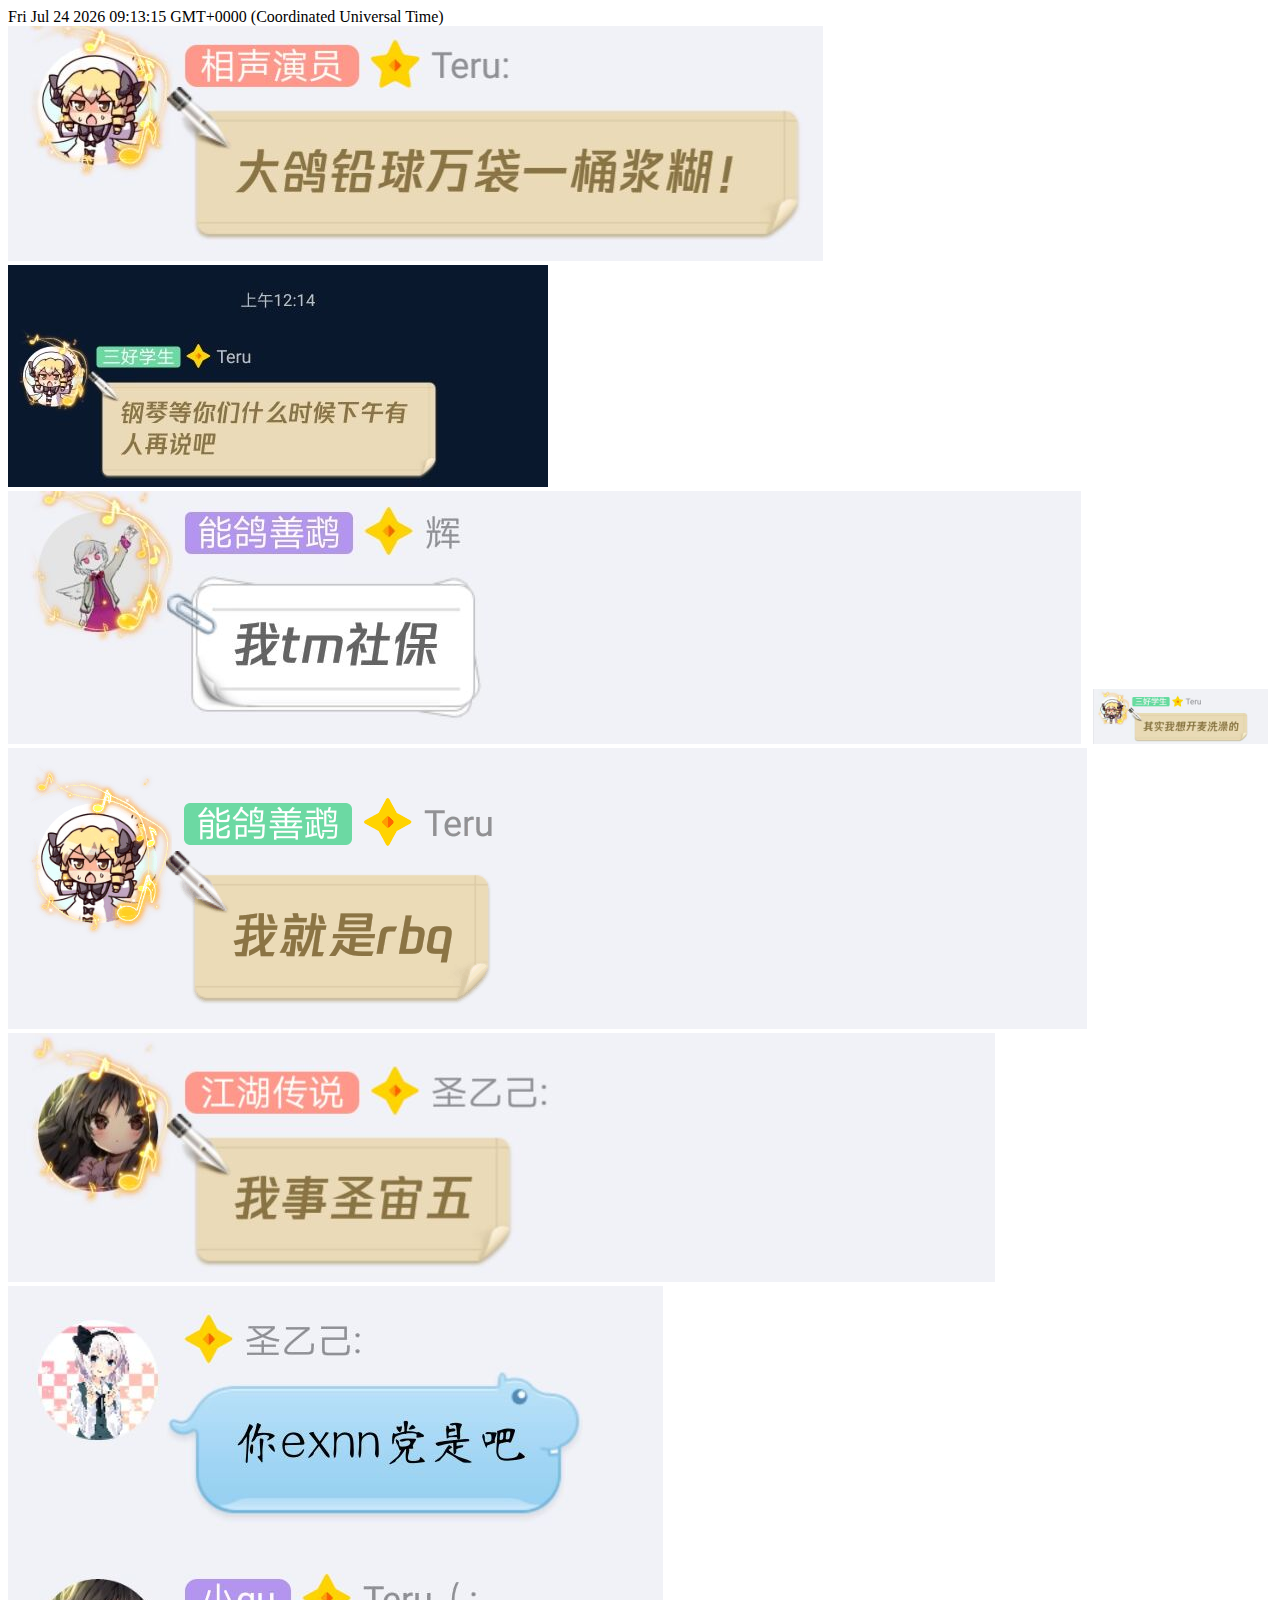
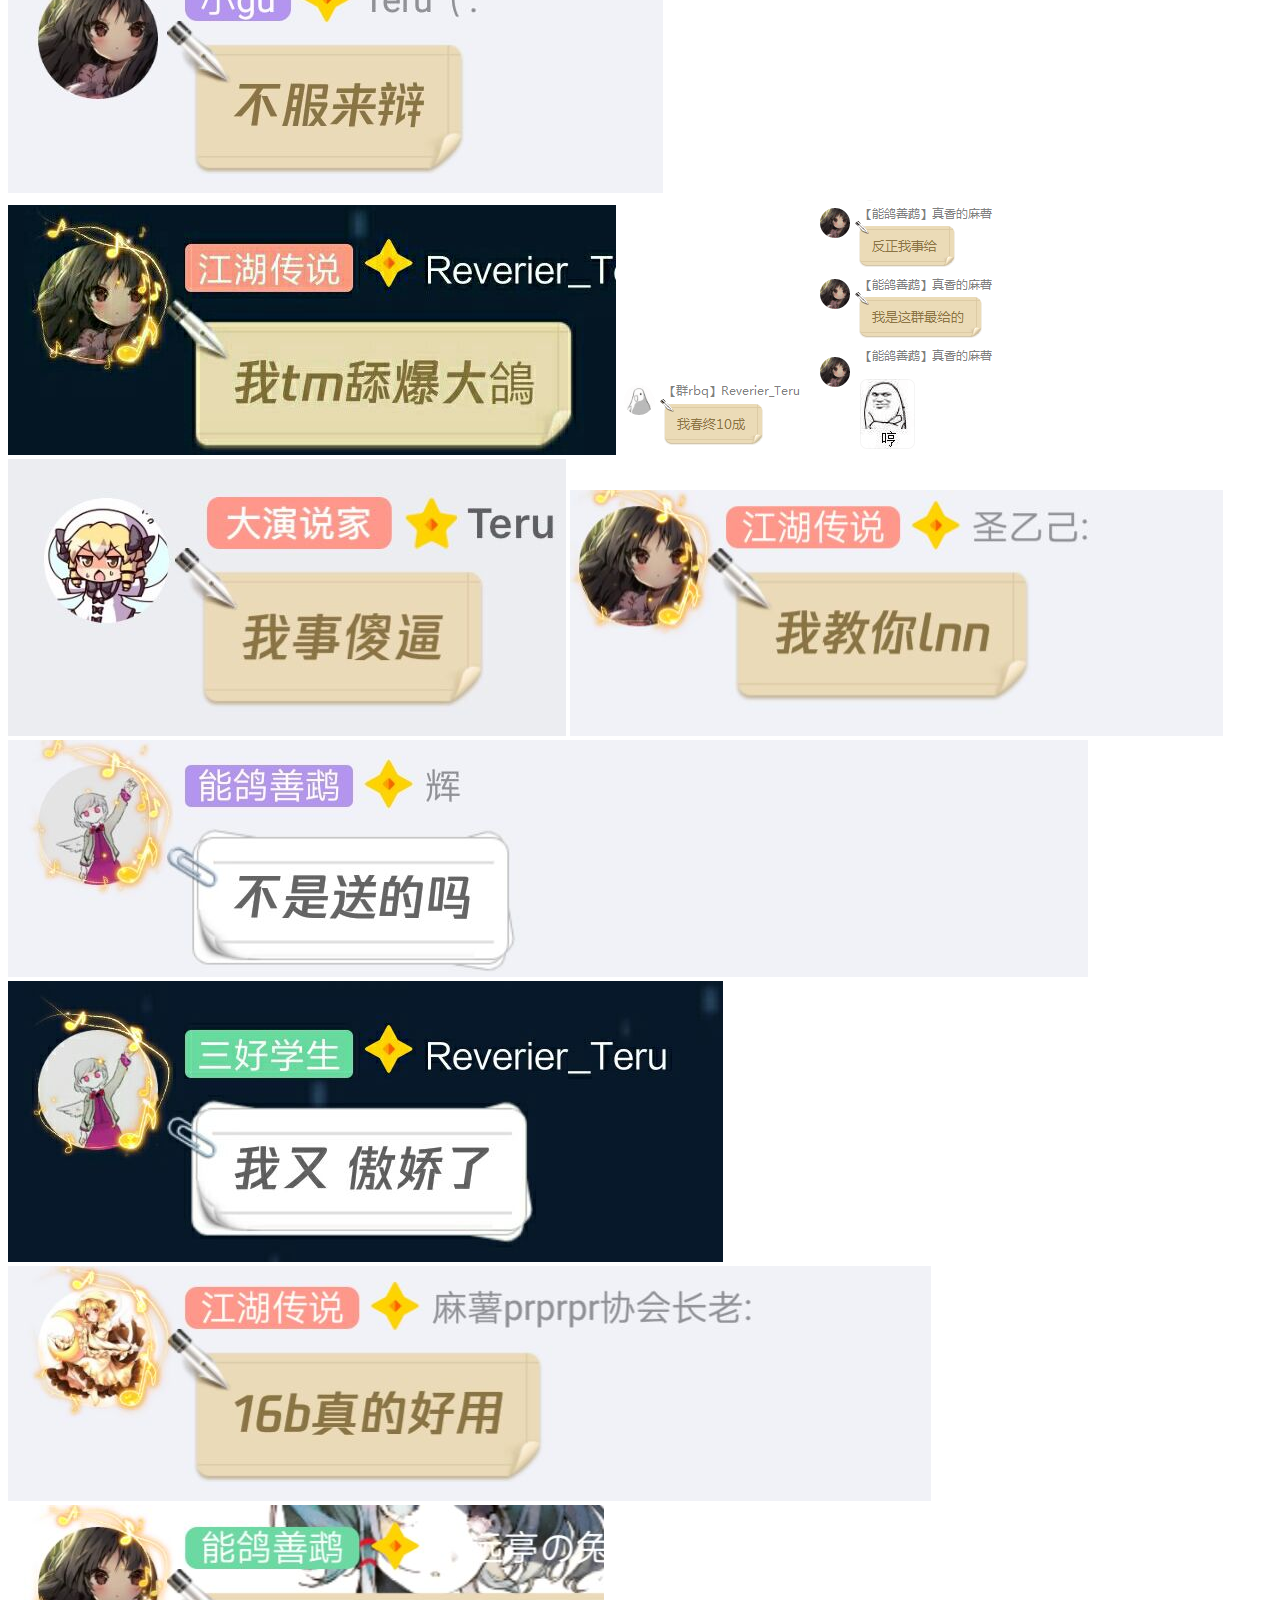
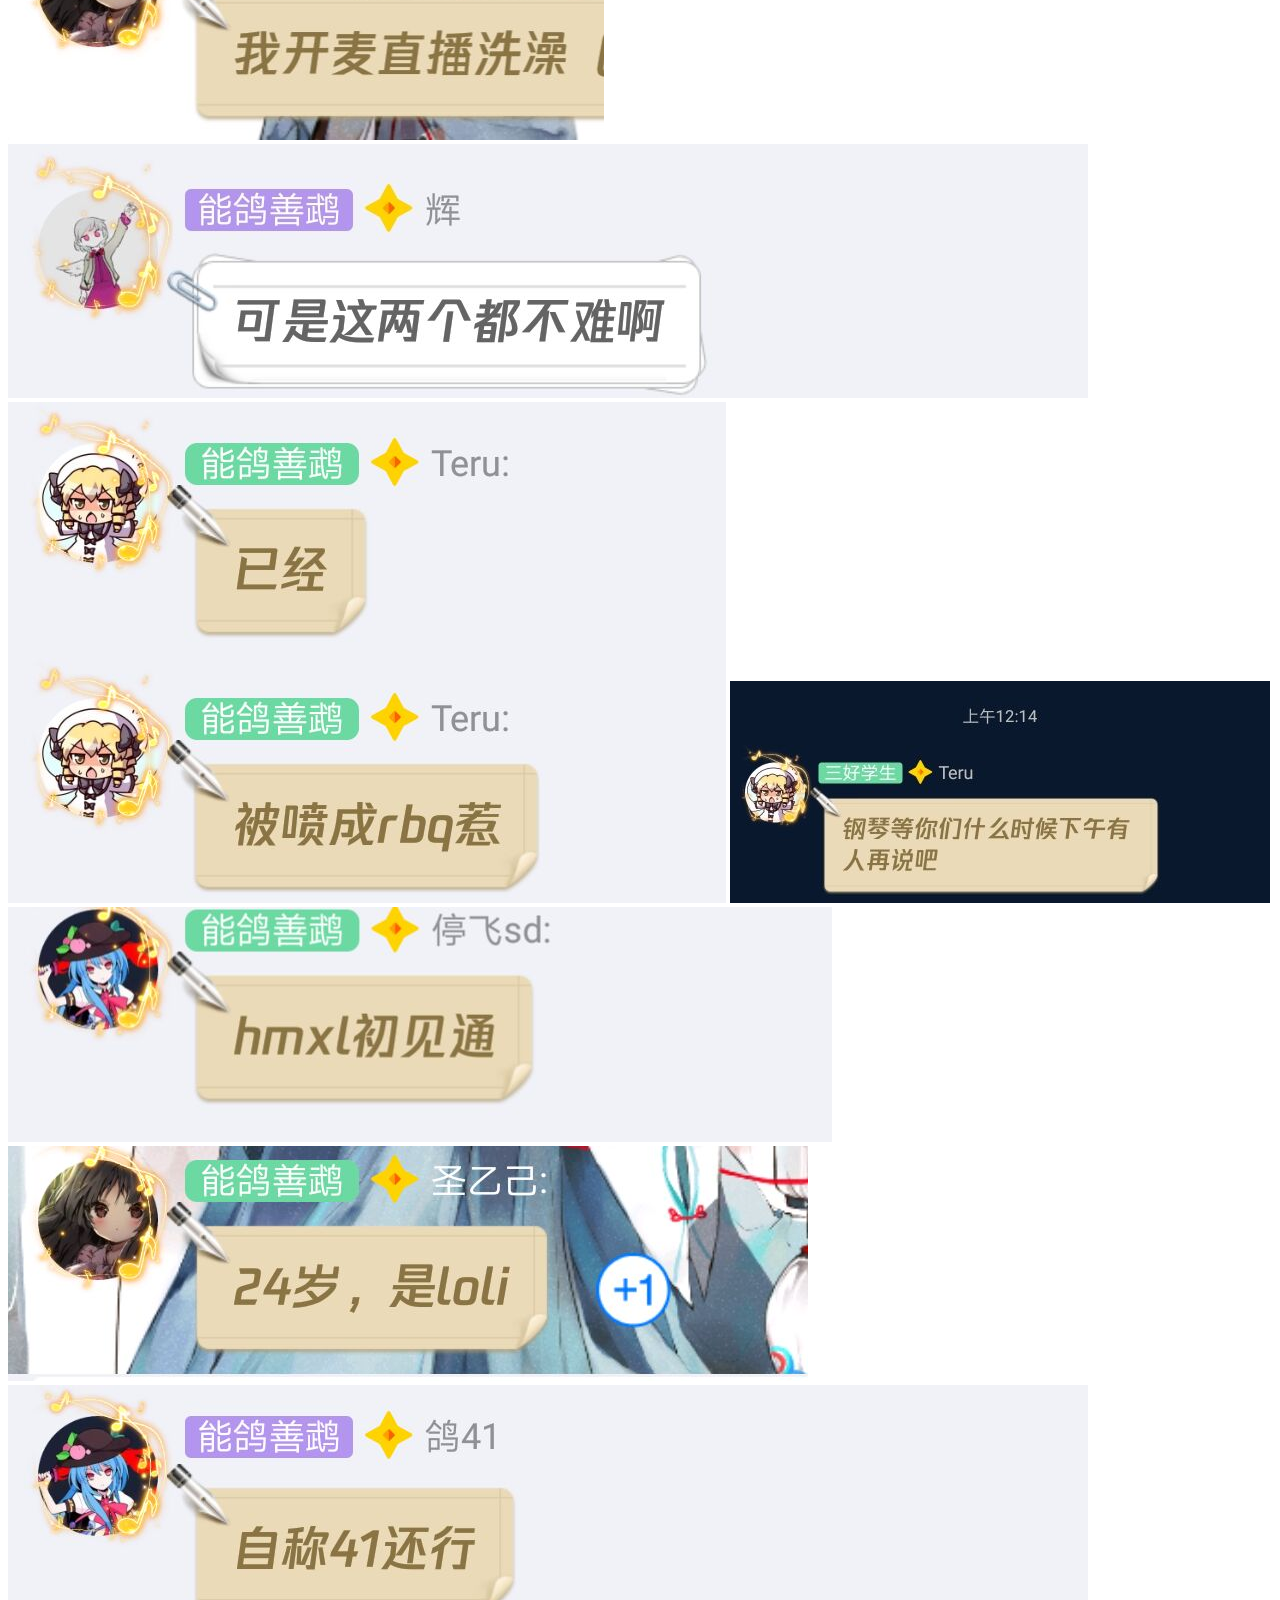
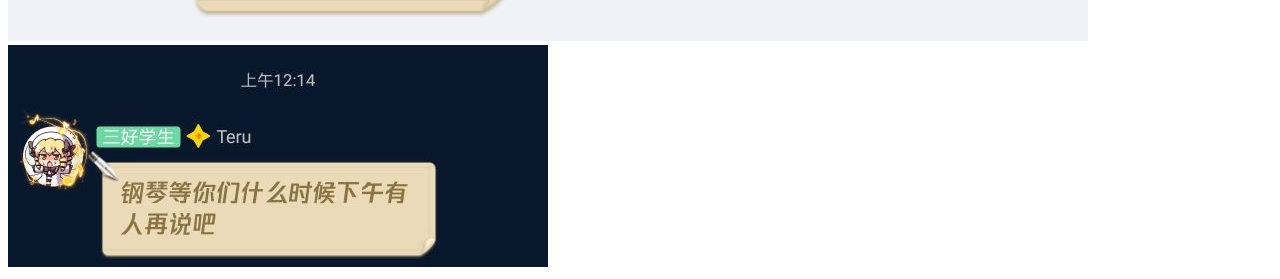
==== pohai/index.html @ 36b55573 "迫害更新" ====
<!DOCTYPE html>
<html>
    <head>
        <meta charset="utf-8"><meta HTTP-EQUIV="pragma" CONTENT="no-cache"> 
        <meta HTTP-EQUIV="Cache-Control" CONTENT="no-store, must-revalidate"> 
        <meta HTTP-EQUIV="expires" CONTENT="Wed, 26 Feb 1997 08:21:57 GMT"> 
        <meta HTTP-EQUIV="expires" CONTENT="0">
	    <title>迫害</title>
    </head>
    <body>
        <div id="time"></div> 
	    <img src="01.jpg" alt="图片" type="image/jpeg">
        <img src="02.jpg" alt="图片" type="image/jpeg">
        <img src="03.jpg" alt="图片" type="image/jpeg">
        <img src="04.png" alt="图片" type="image/jpeg">
        <img src="05.jpg" alt="图片" type="image/jpeg">
        <img src="06.jpg" alt="图片" type="image/jpeg">
        <img src="07.jpg" alt="图片" type="image/jpeg">
        <img src="08.jpg" alt="图片" type="image/jpeg">
        <img src="09.jpg" alt="图片" type="image/jpeg">
        <img src="10.jpg" alt="图片" type="image/jpeg">
        <img src="11.jpg" alt="图片" type="image/jpeg">
        <img src="12.jpg" alt="图片" type="image/jpeg">
        <img src="13.jpg" alt="图片" type="image/jpeg">
        <img src="14.jpg" alt="图片" type="image/jpeg">
        <img src="15.jpg" alt="图片" type="image/jpeg">
        <img src="16.jpg" alt="图片" type="image/jpeg">
        <img src="17.jpg" alt="图片" type="image/jpeg">
        <img src="18.jpg" alt="图片" type="image/jpeg">
        <img src="19.jpg" alt="图片" type="image/jpeg">
        <img src="20.jpg" alt="图片" type="image/jpeg">
        <img src="21.jpg" alt="图片" type="image/jpeg">
        <img src="22.jpg" alt="图片" type="image/jpeg">
        <img src="23.jpg" alt="图片" type="image/jpeg">
    </body>
<script>
    window.onload = show;
    var time;
    function show() {
	    document.getElementById("time").innerHTML = Date();
	    time = setTimeout("show()", 1000);
    }
</script>

</html>
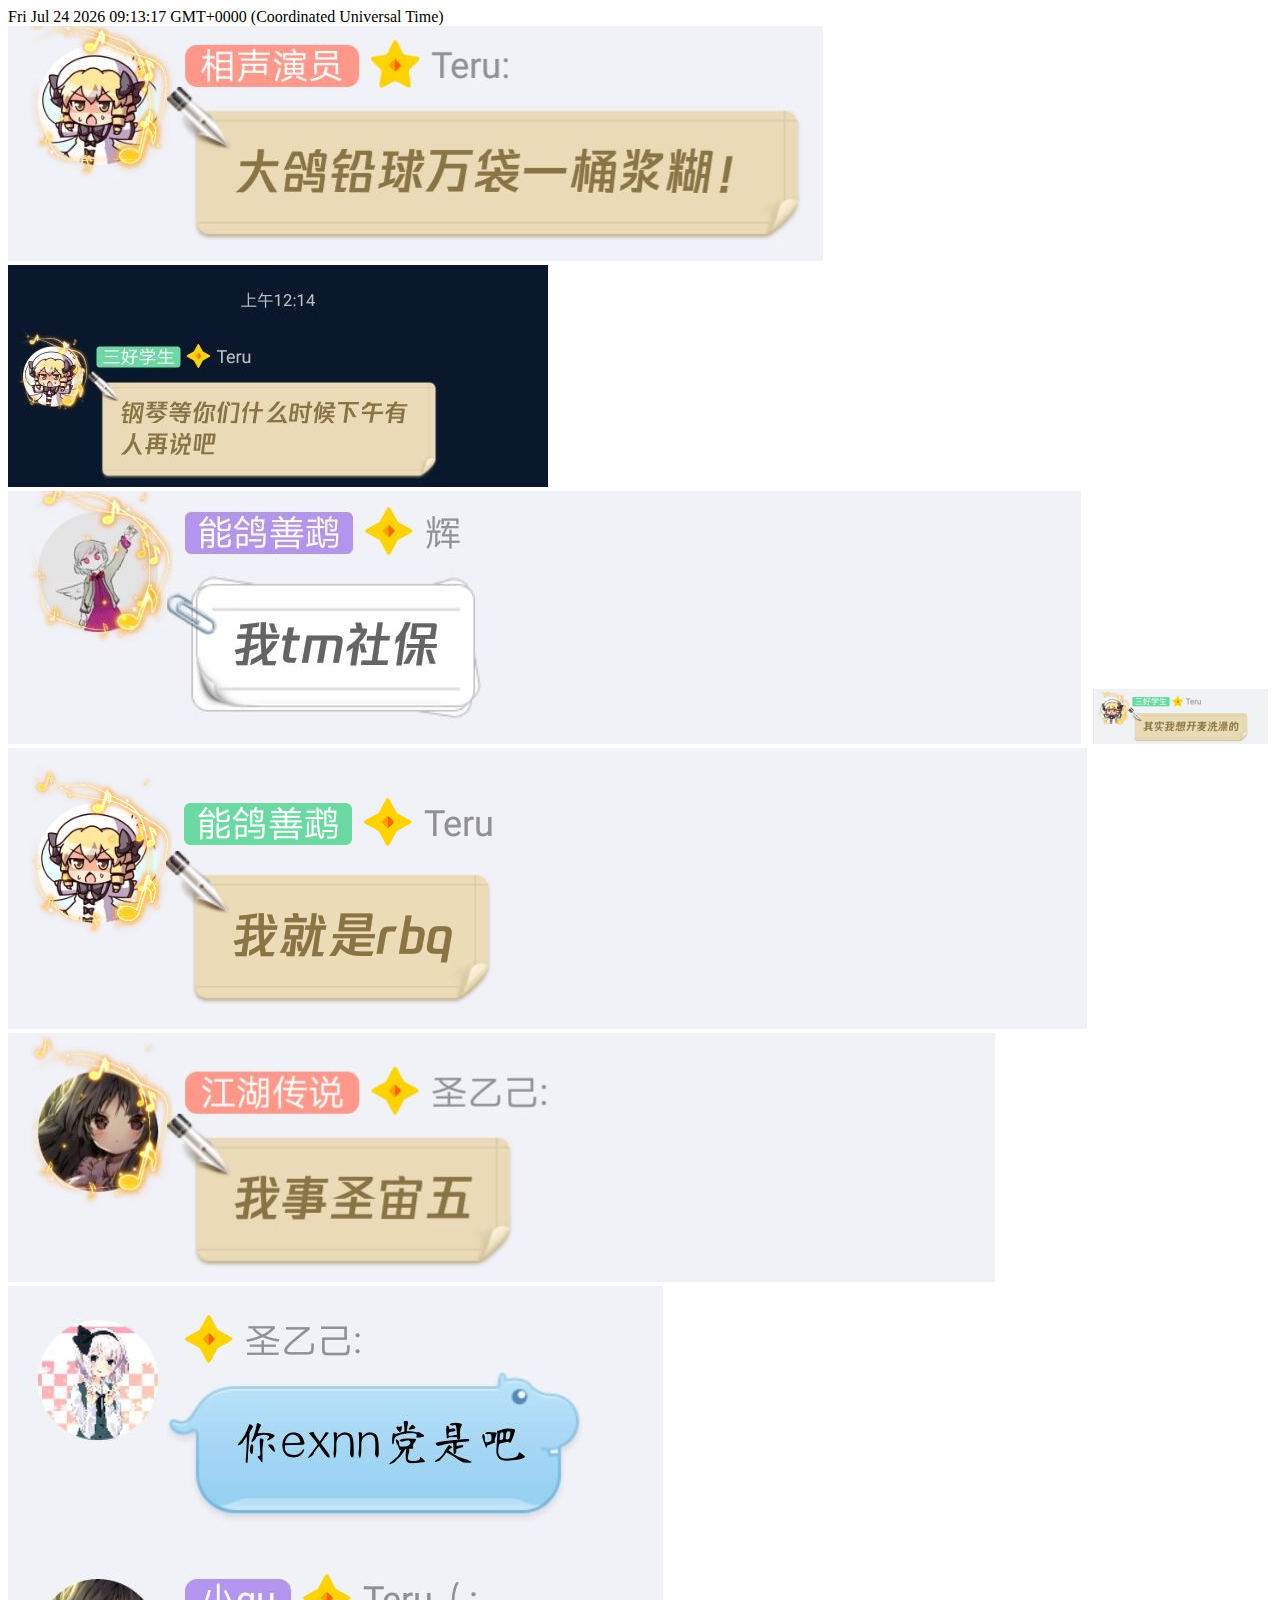
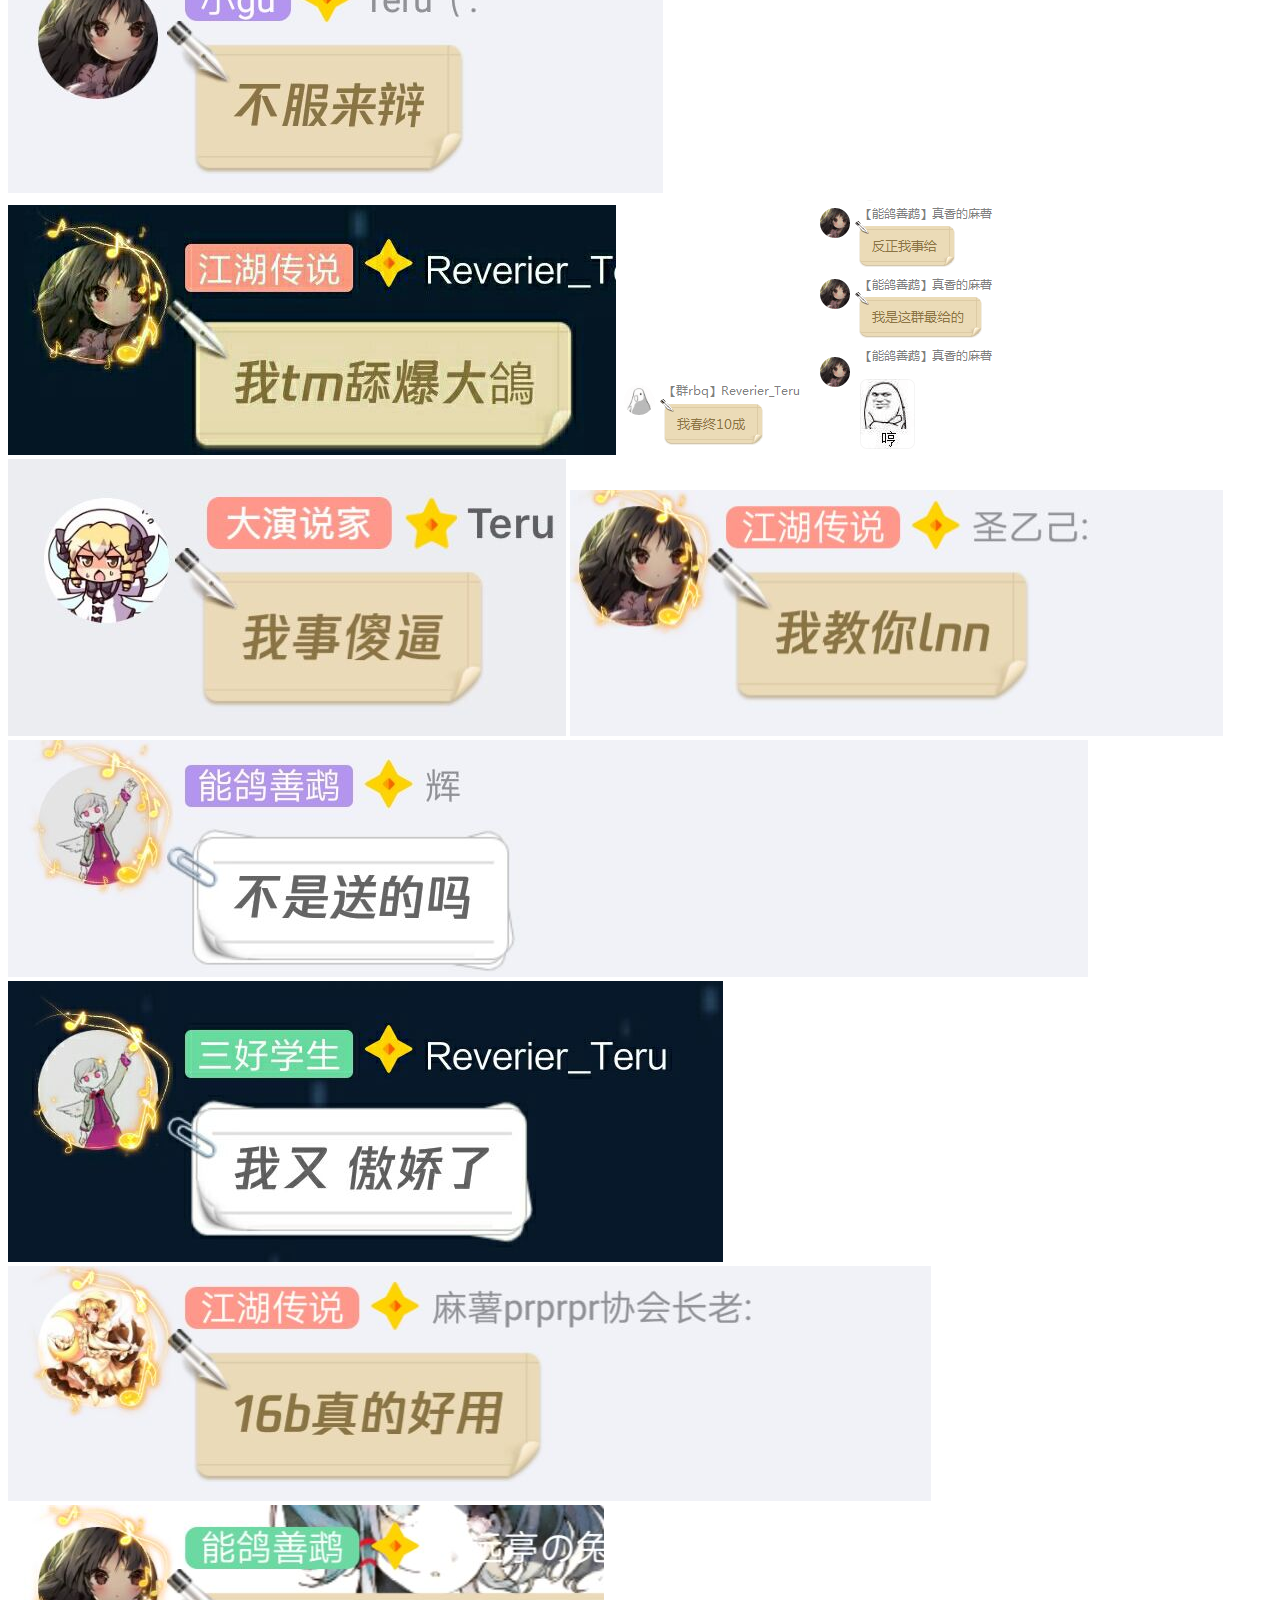
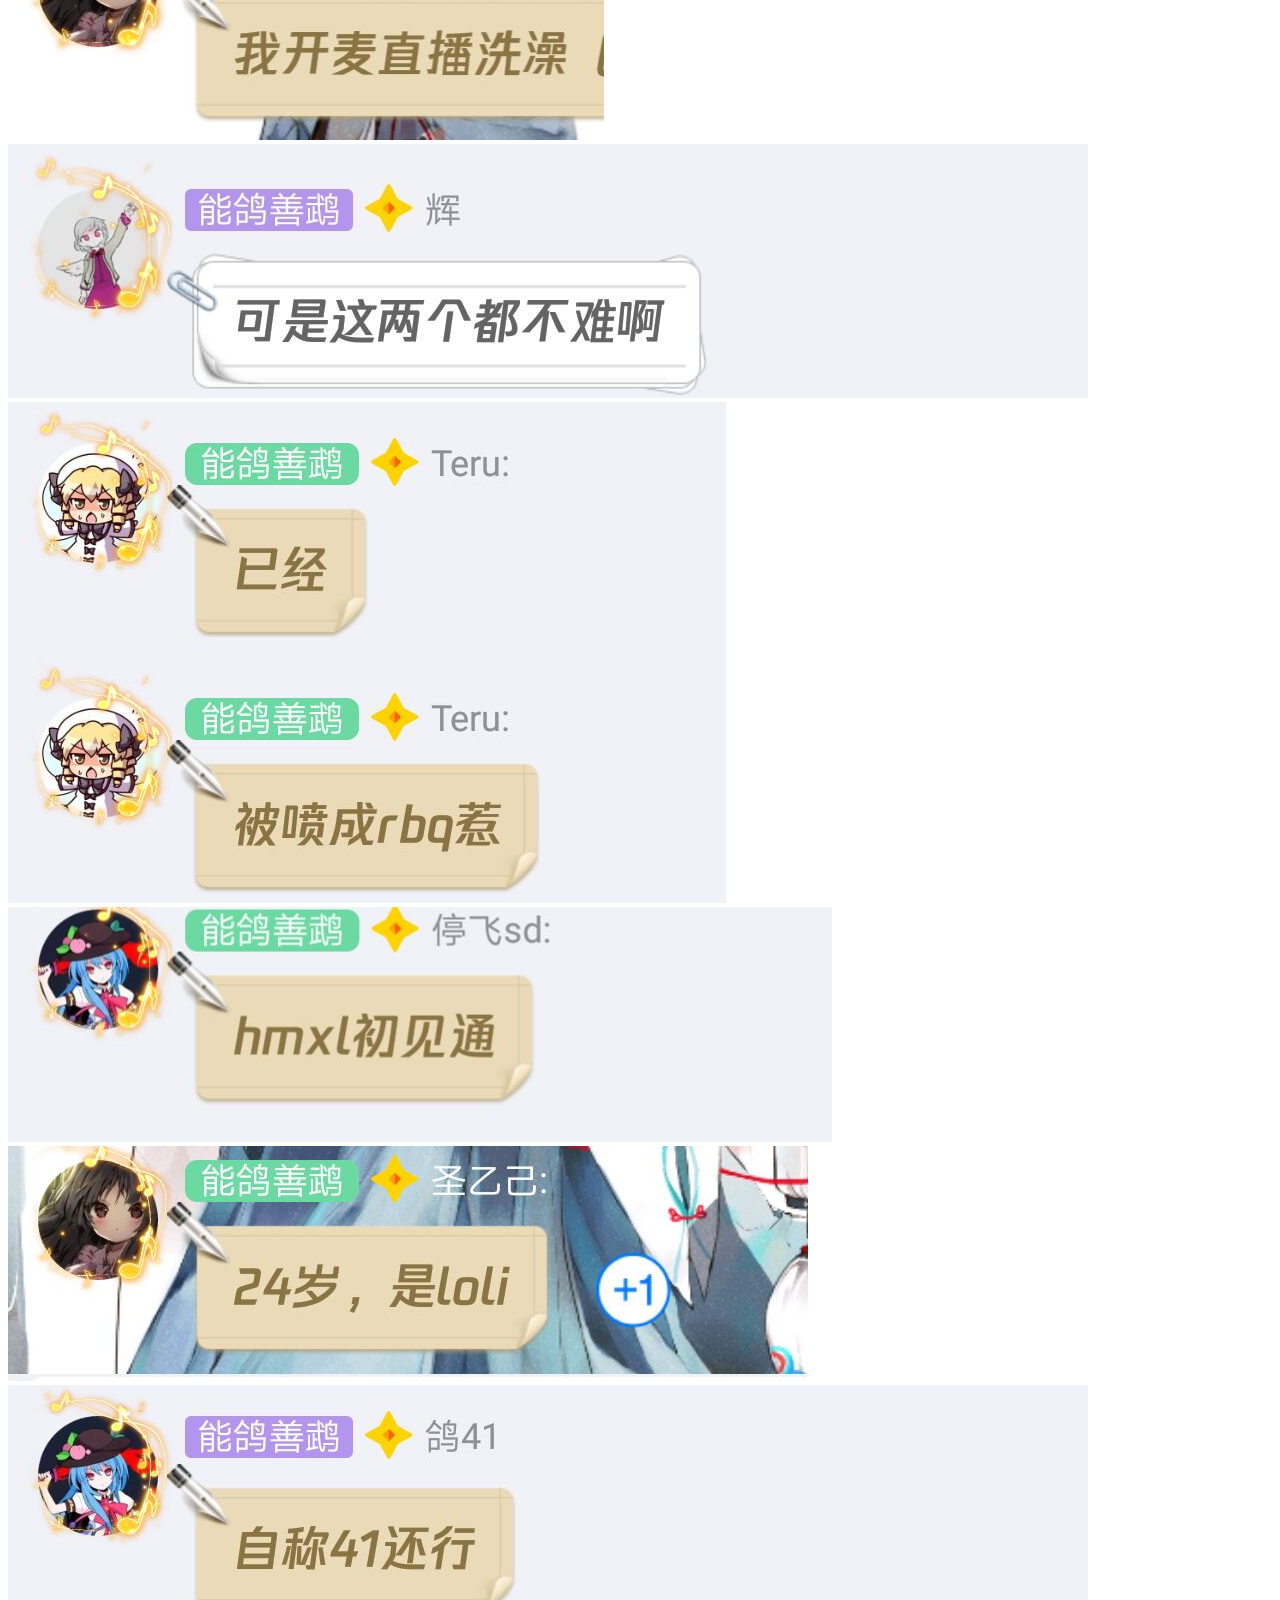
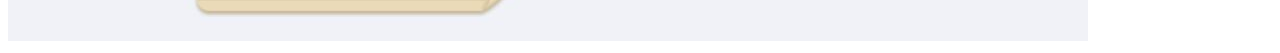
==== commit 1b744192: "迫害更新" ====
--- a/pohai/index.html
+++ b/pohai/index.html
@@ -27,11 +27,9 @@
         <img src="16.jpg" alt="图片" type="image/jpeg">
         <img src="17.jpg" alt="图片" type="image/jpeg">
         <img src="18.jpg" alt="图片" type="image/jpeg">
-        <img src="19.jpg" alt="图片" type="image/jpeg">
         <img src="20.jpg" alt="图片" type="image/jpeg">
         <img src="21.jpg" alt="图片" type="image/jpeg">
         <img src="22.jpg" alt="图片" type="image/jpeg">
-        <img src="23.jpg" alt="图片" type="image/jpeg">
     </body>
 <script>
     window.onload = show;
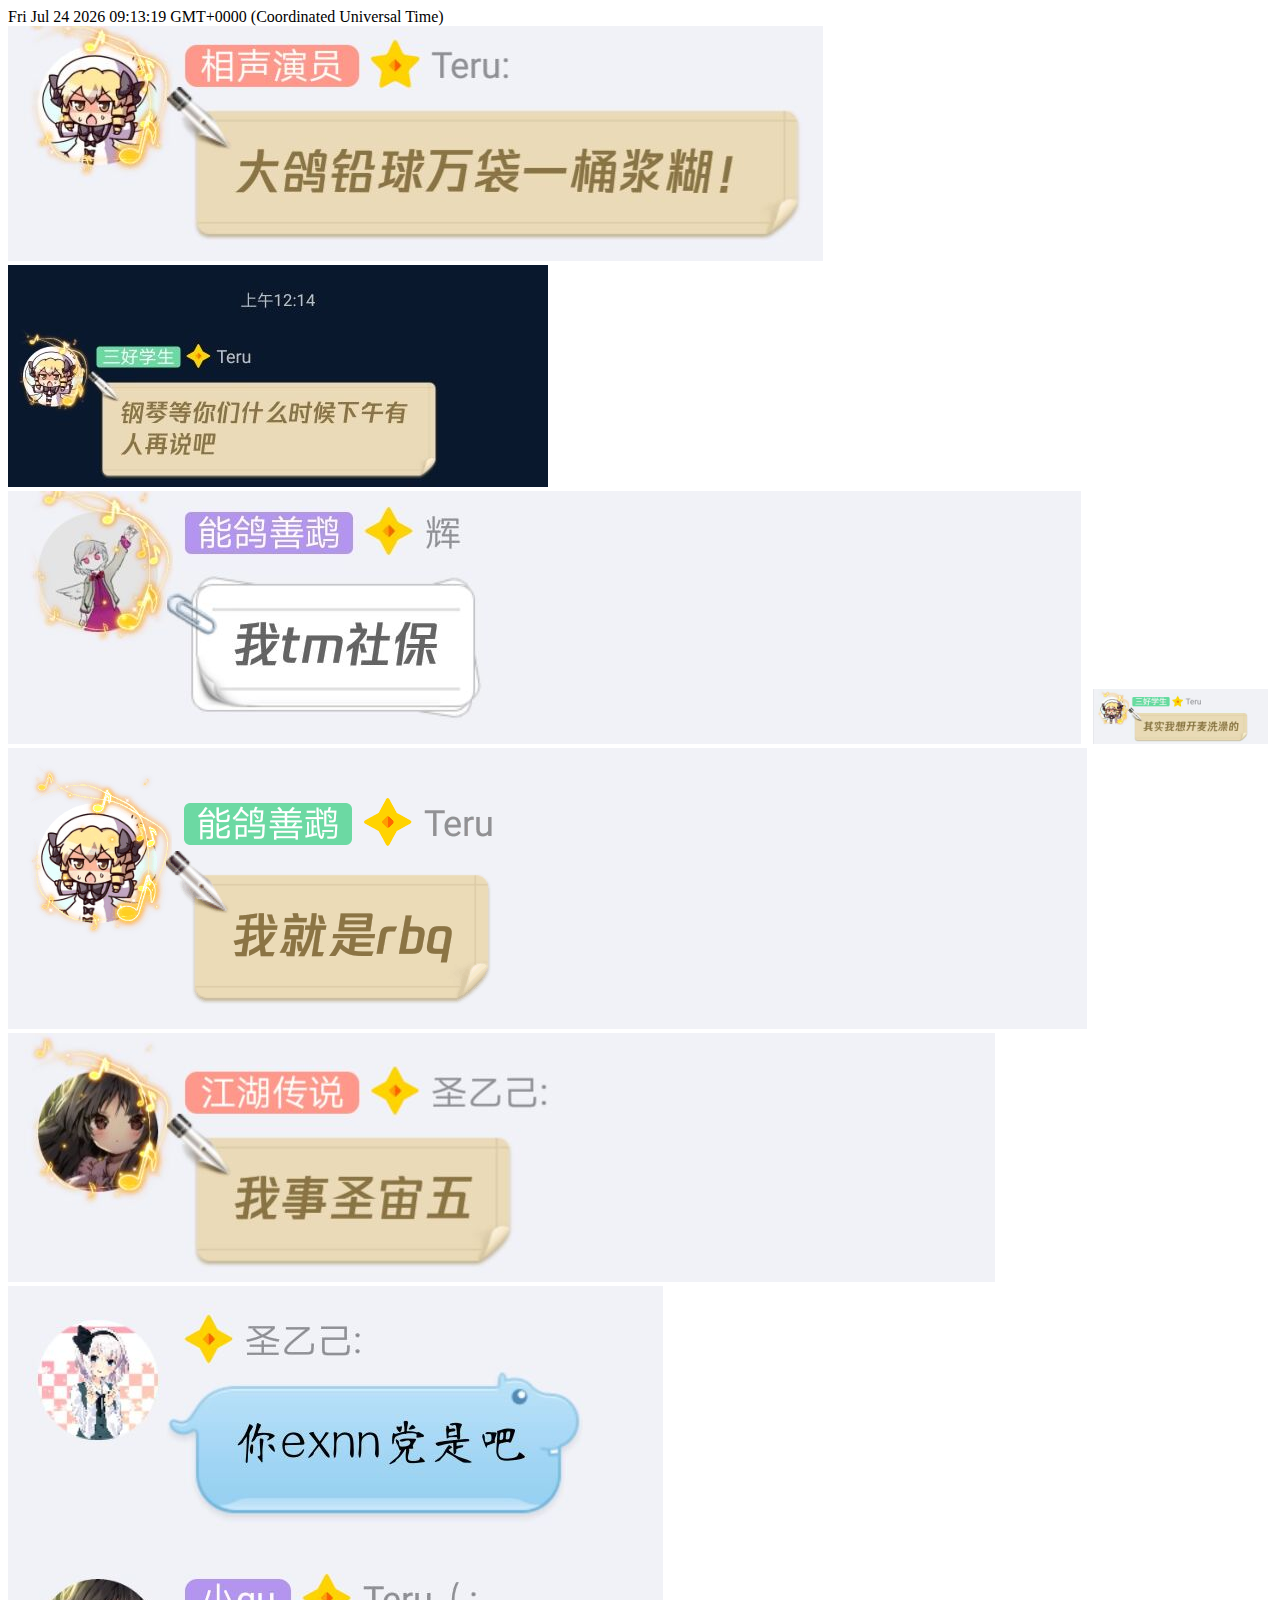
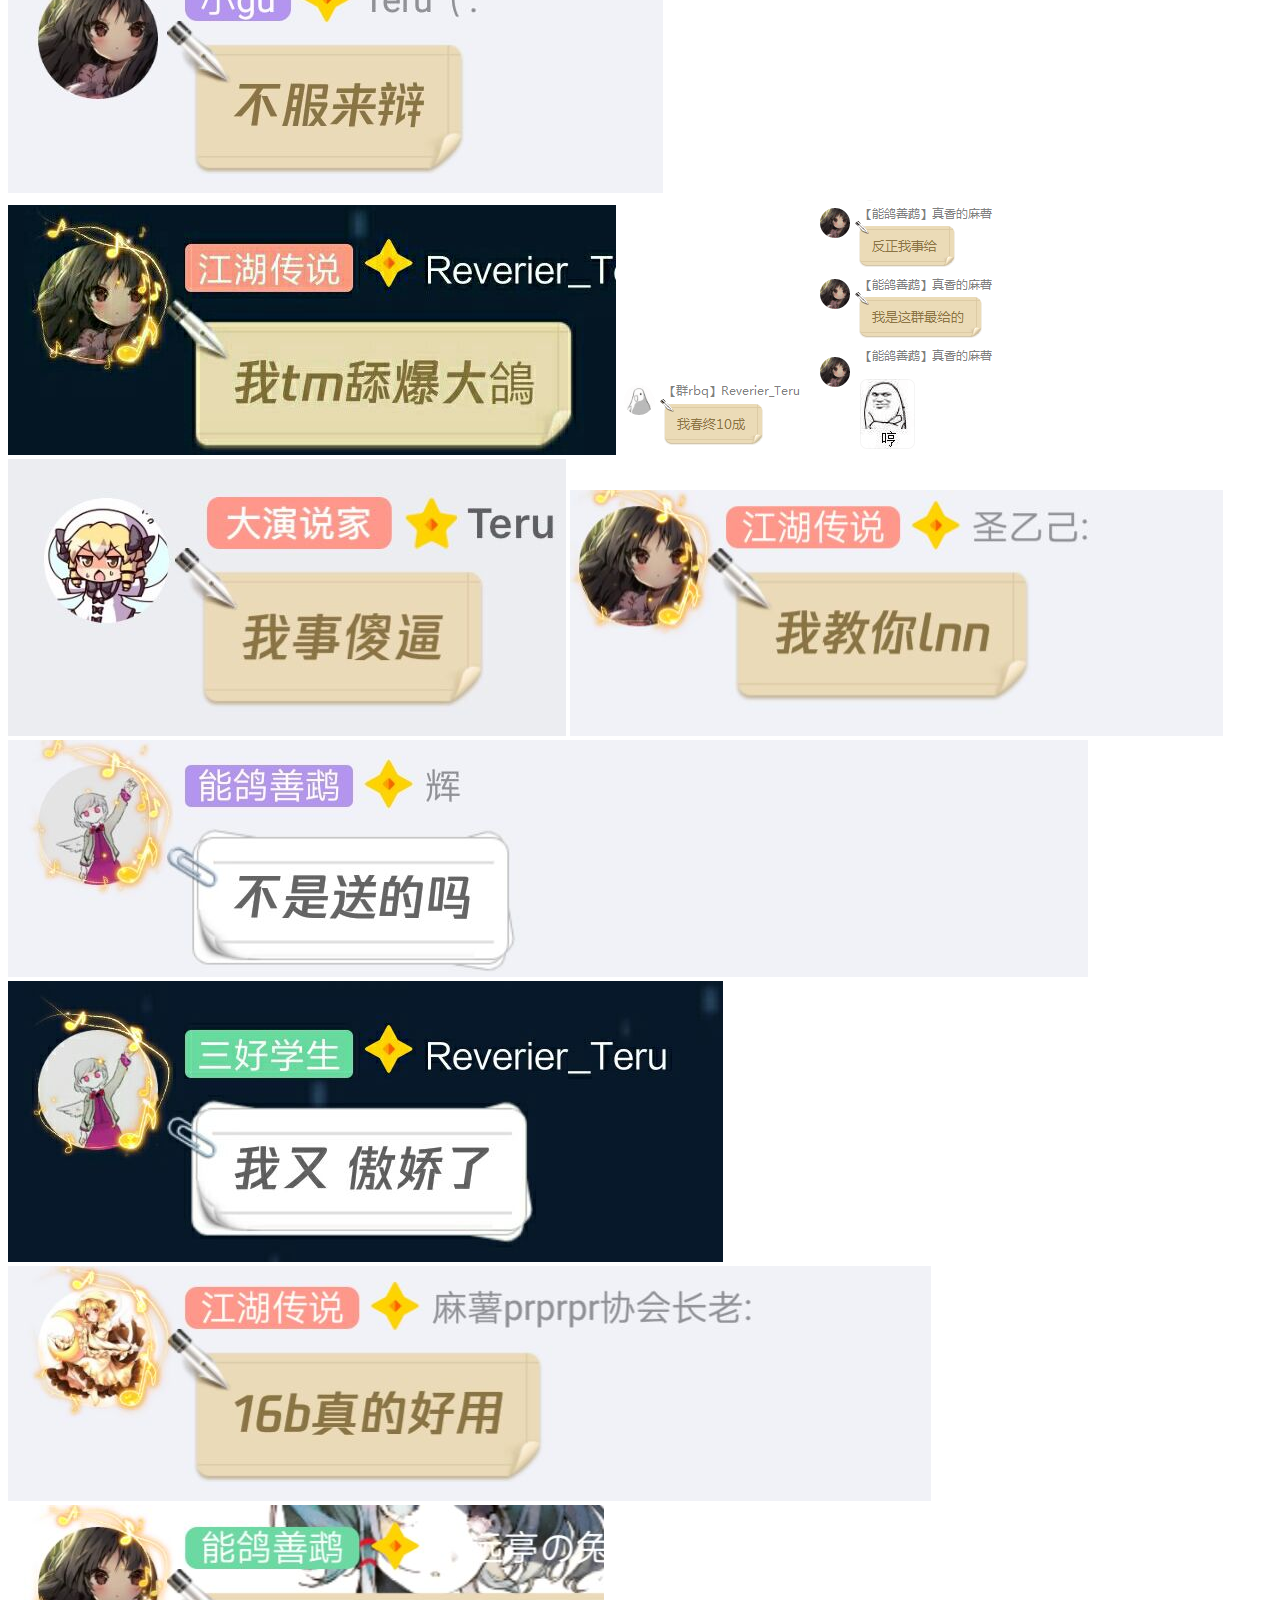
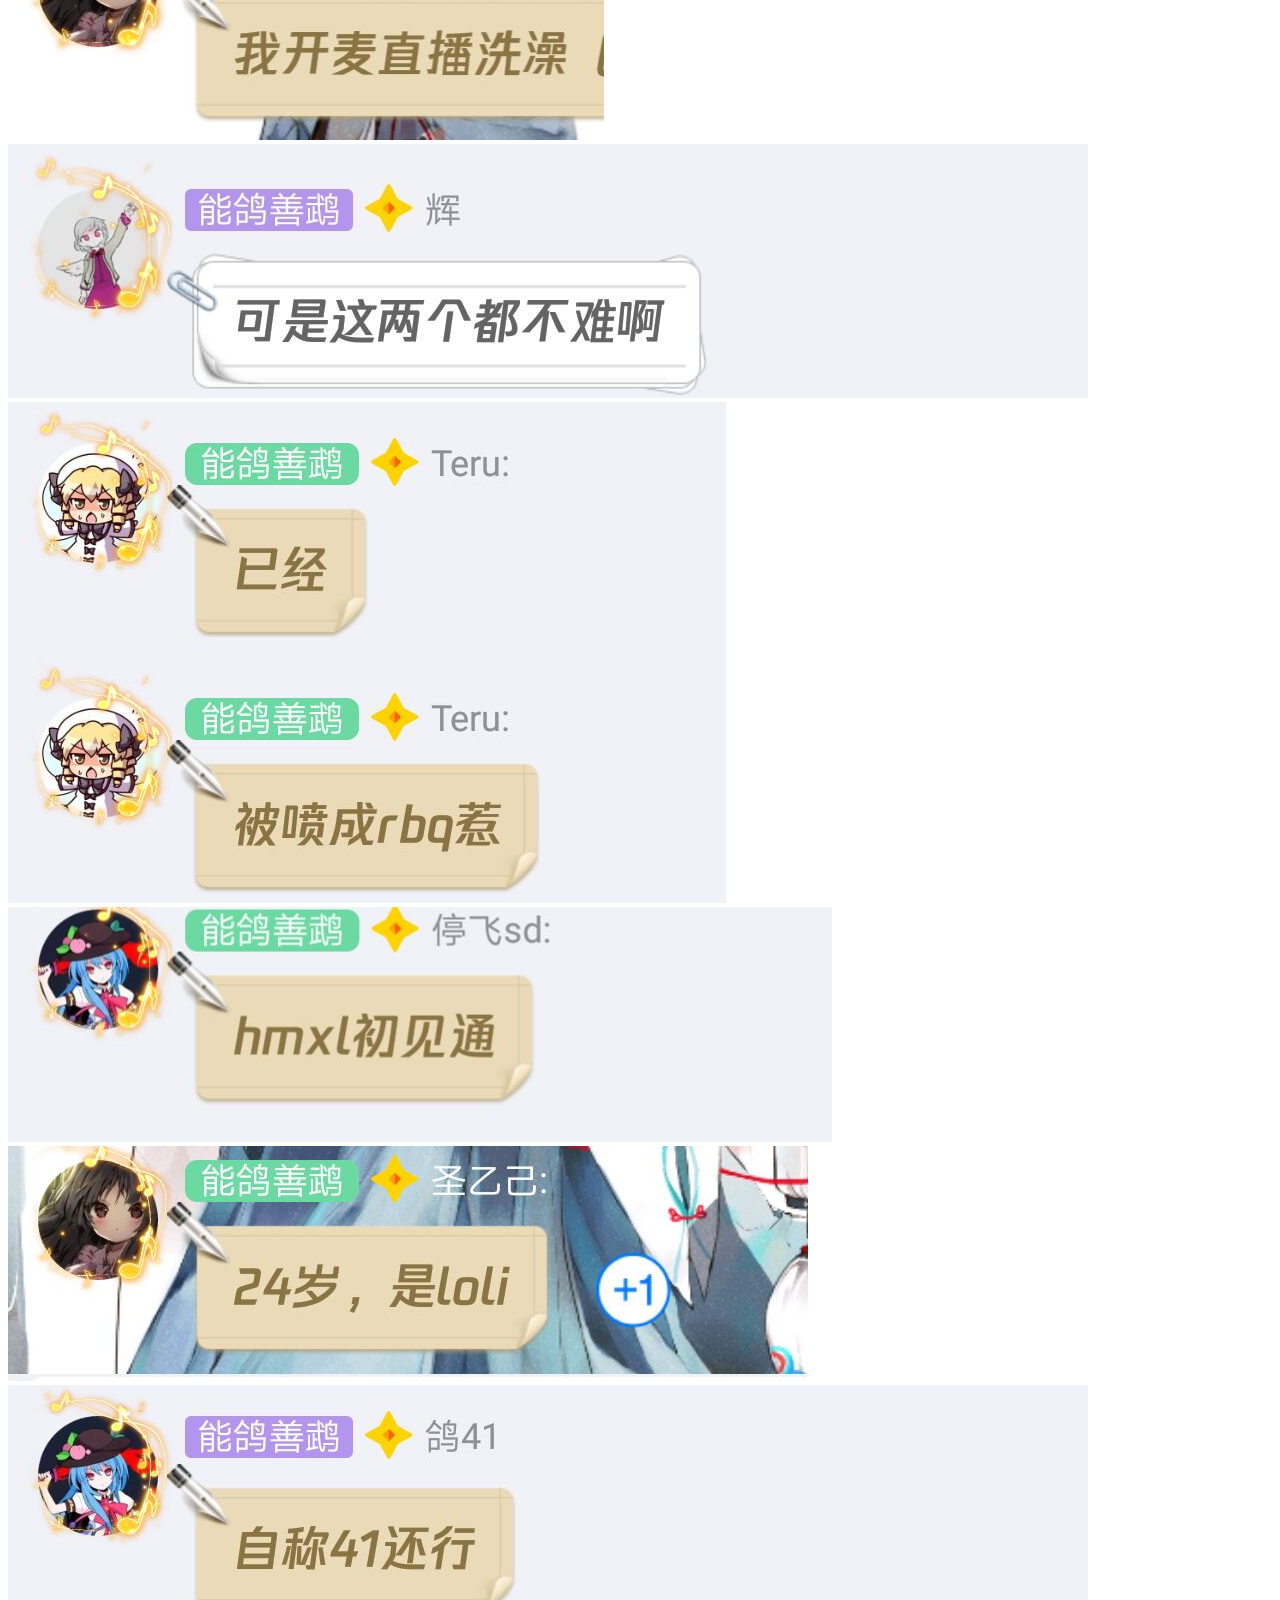
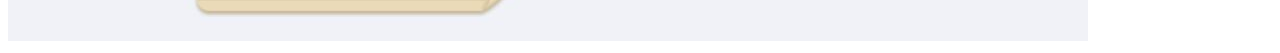
==== commit 6a45a2dd: "迫害" ====
--- a/pohai/index.html
+++ b/pohai/index.html
@@ -1,7 +1,8 @@
 <!DOCTYPE html>
 <html>
     <head>
-        <meta charset="utf-8"><meta HTTP-EQUIV="pragma" CONTENT="no-cache"> 
+        <meta charset="utf-8">
+        <meta HTTP-EQUIV="pragma" CONTENT="no-cache"> 
         <meta HTTP-EQUIV="Cache-Control" CONTENT="no-store, must-revalidate"> 
         <meta HTTP-EQUIV="expires" CONTENT="Wed, 26 Feb 1997 08:21:57 GMT"> 
         <meta HTTP-EQUIV="expires" CONTENT="0">
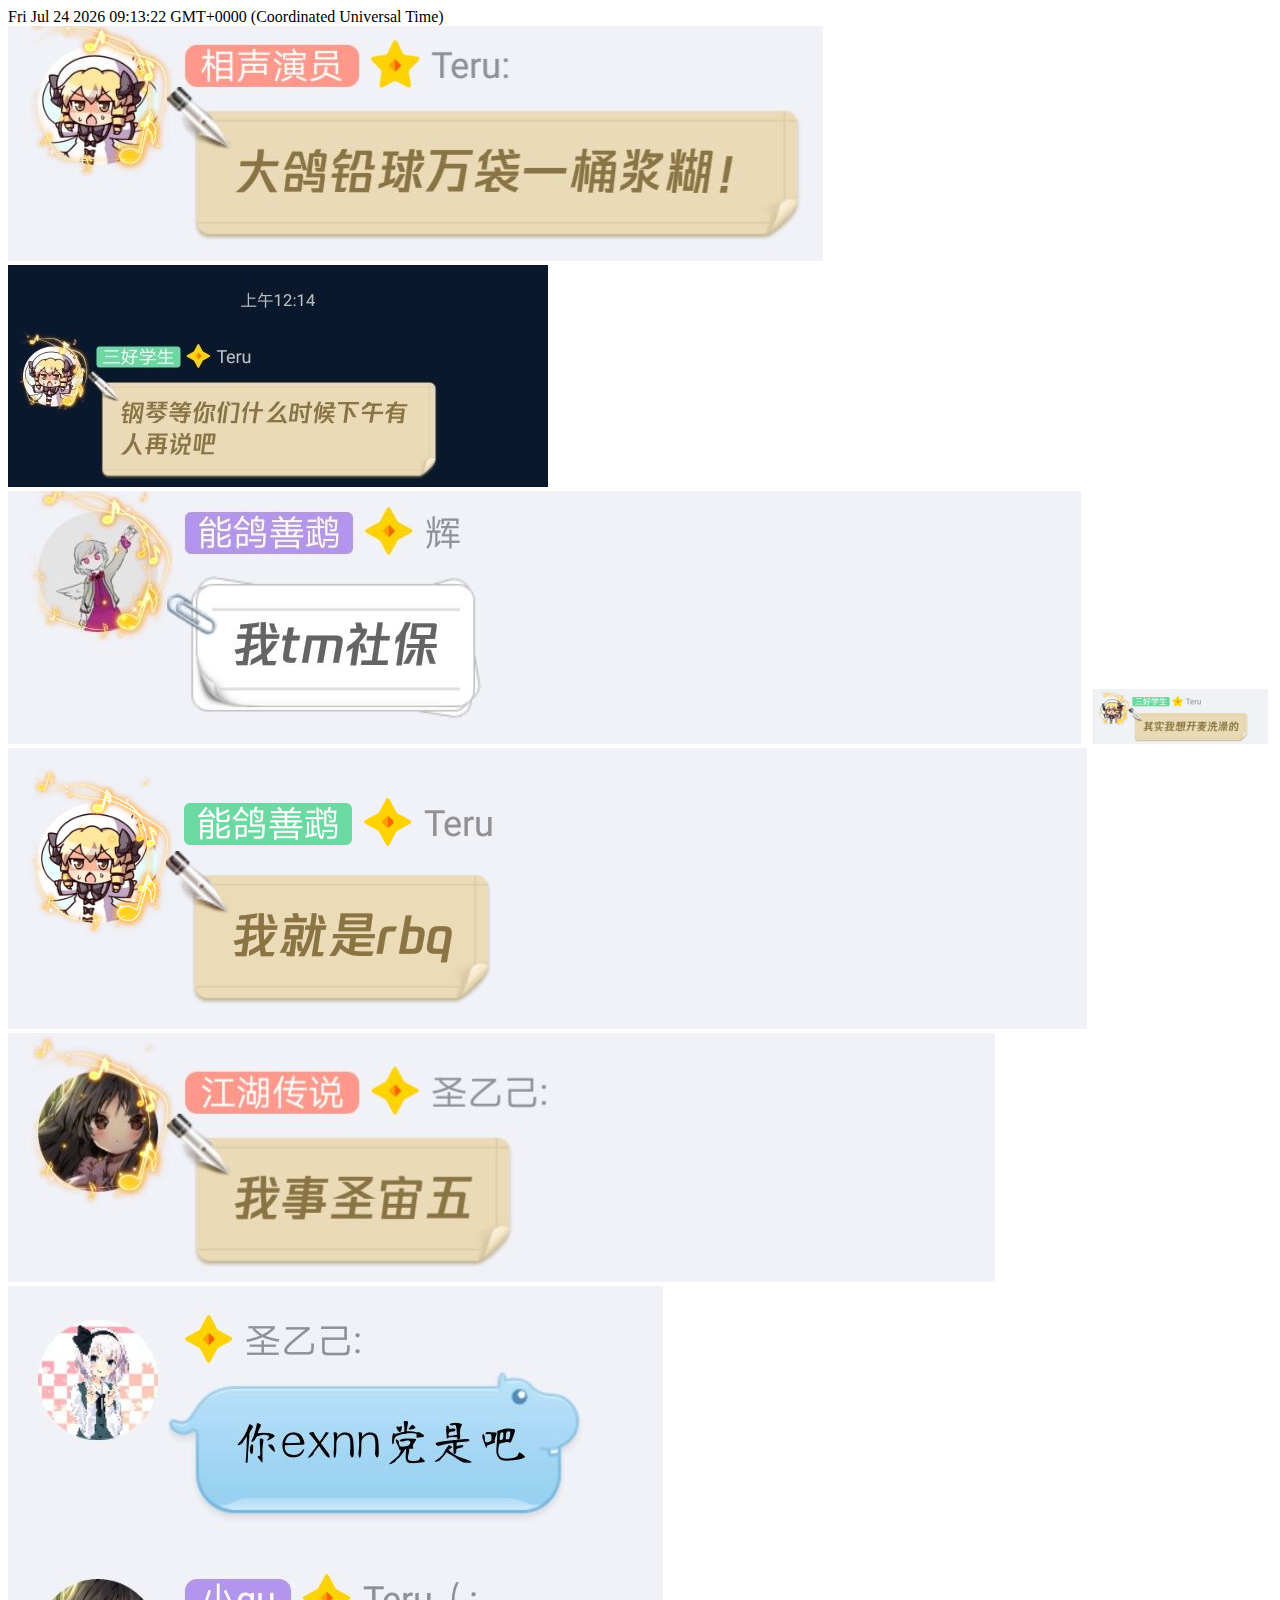
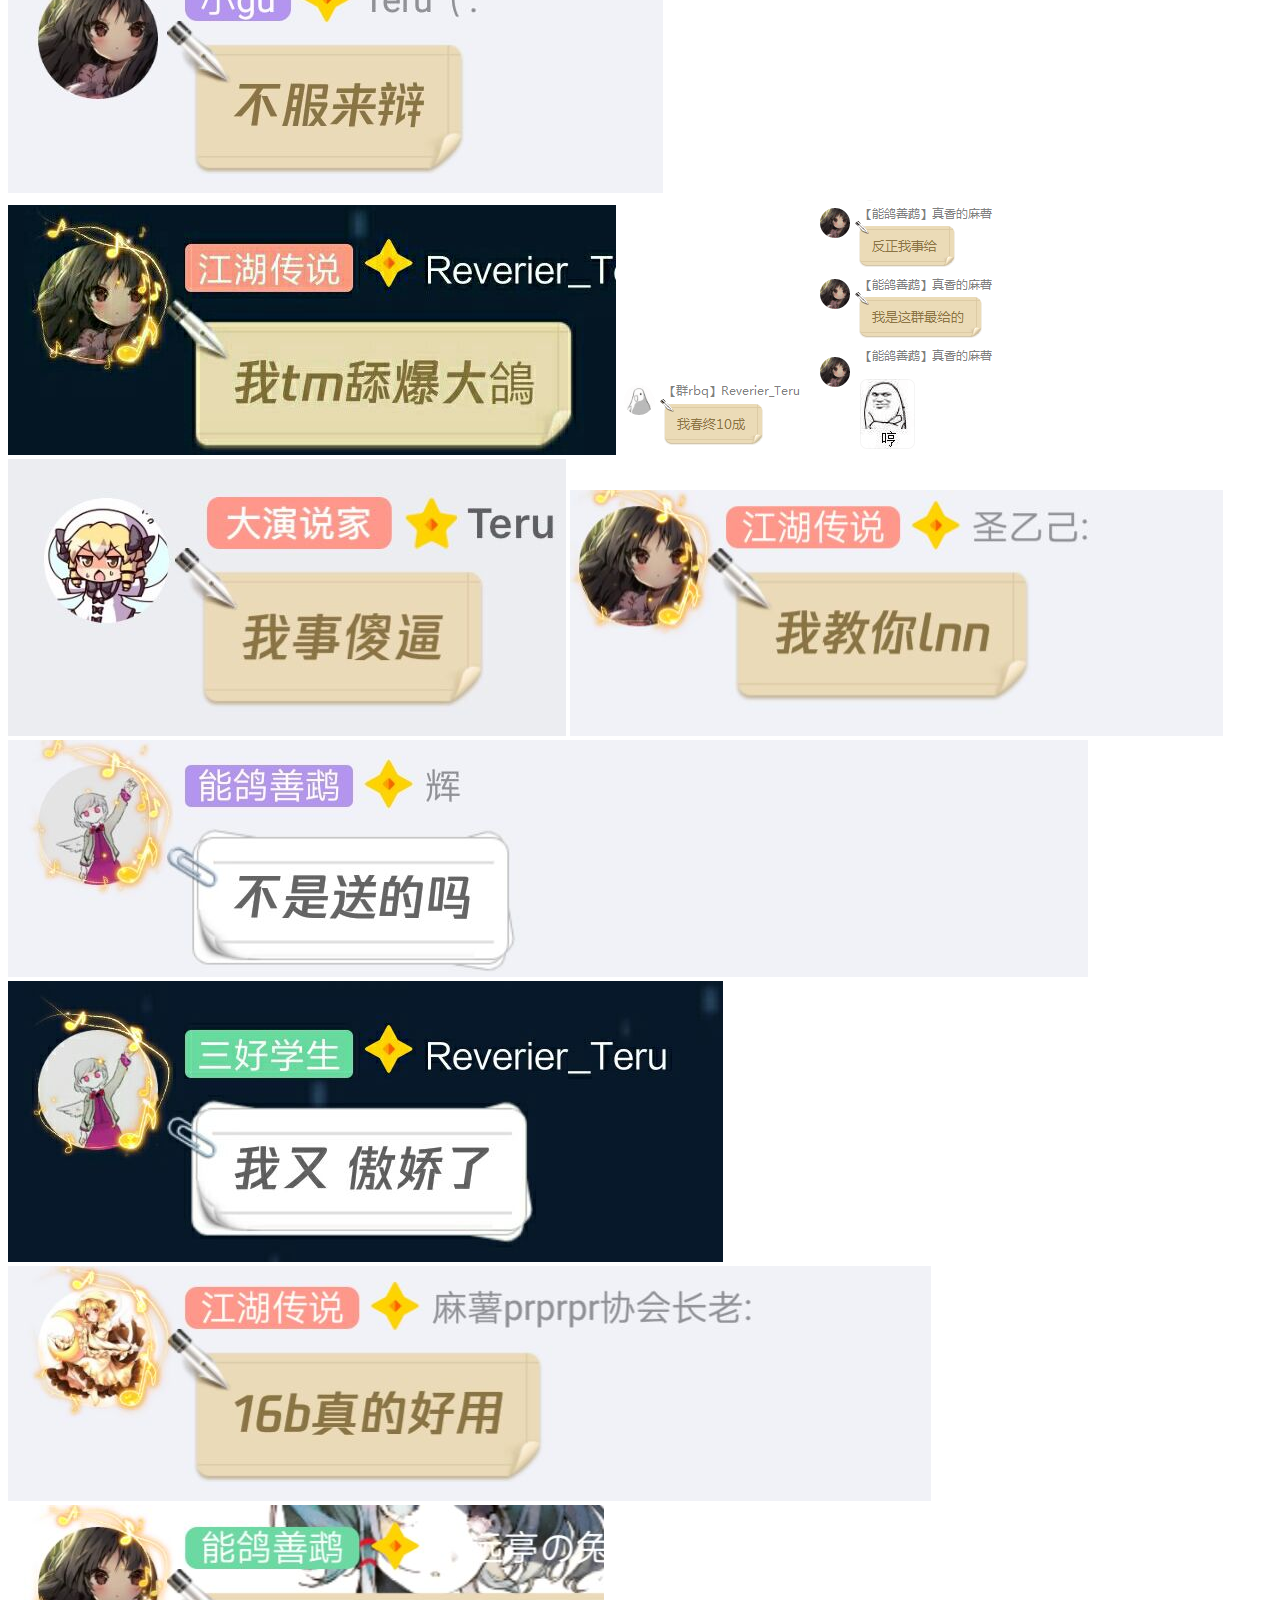
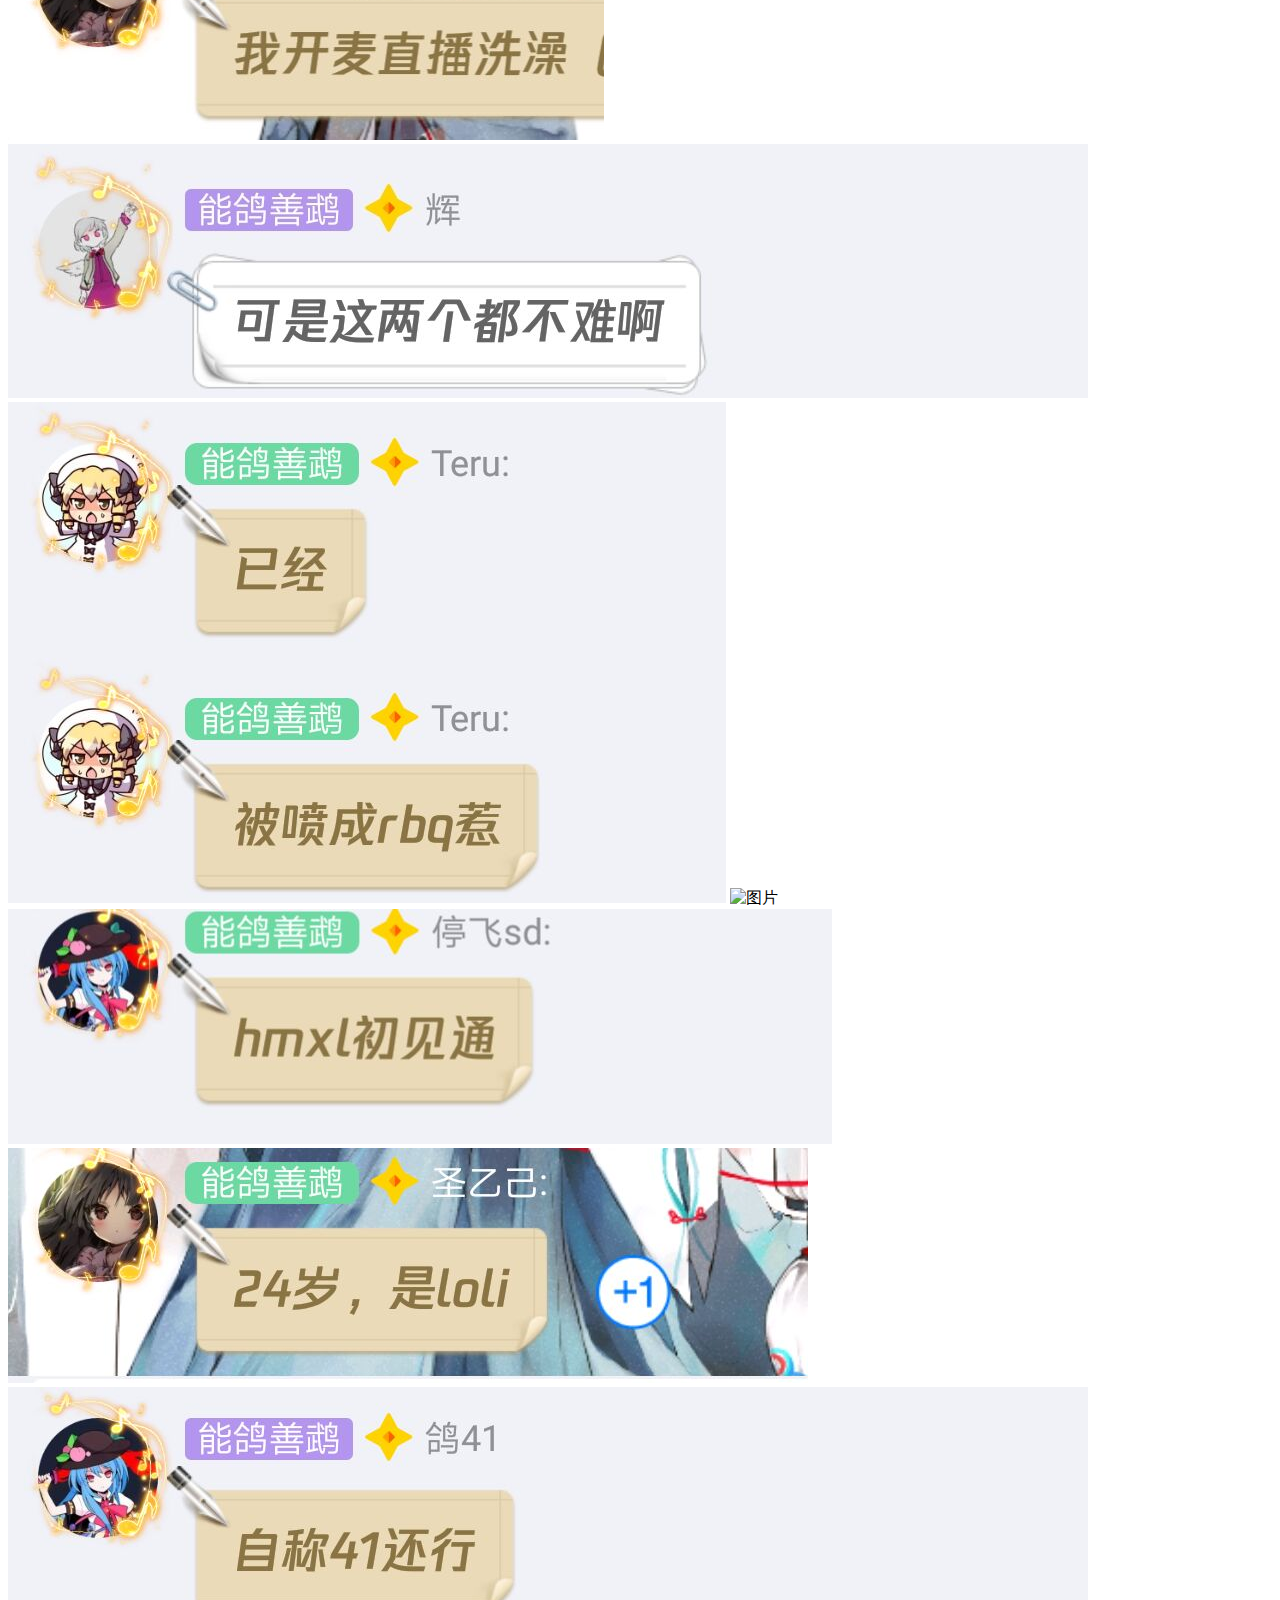
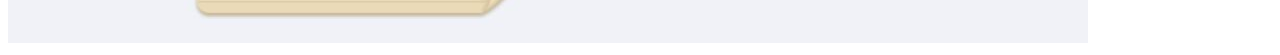
==== commit fffbaee2: "新迫害图" ====
--- a/pohai/index.html
+++ b/pohai/index.html
@@ -28,6 +28,7 @@
         <img src="16.jpg" alt="图片" type="image/jpeg">
         <img src="17.jpg" alt="图片" type="image/jpeg">
         <img src="18.jpg" alt="图片" type="image/jpeg">
+        <img src="19.jpg" alt="图片" type="image/jpeg">
         <img src="20.jpg" alt="图片" type="image/jpeg">
         <img src="21.jpg" alt="图片" type="image/jpeg">
         <img src="22.jpg" alt="图片" type="image/jpeg">
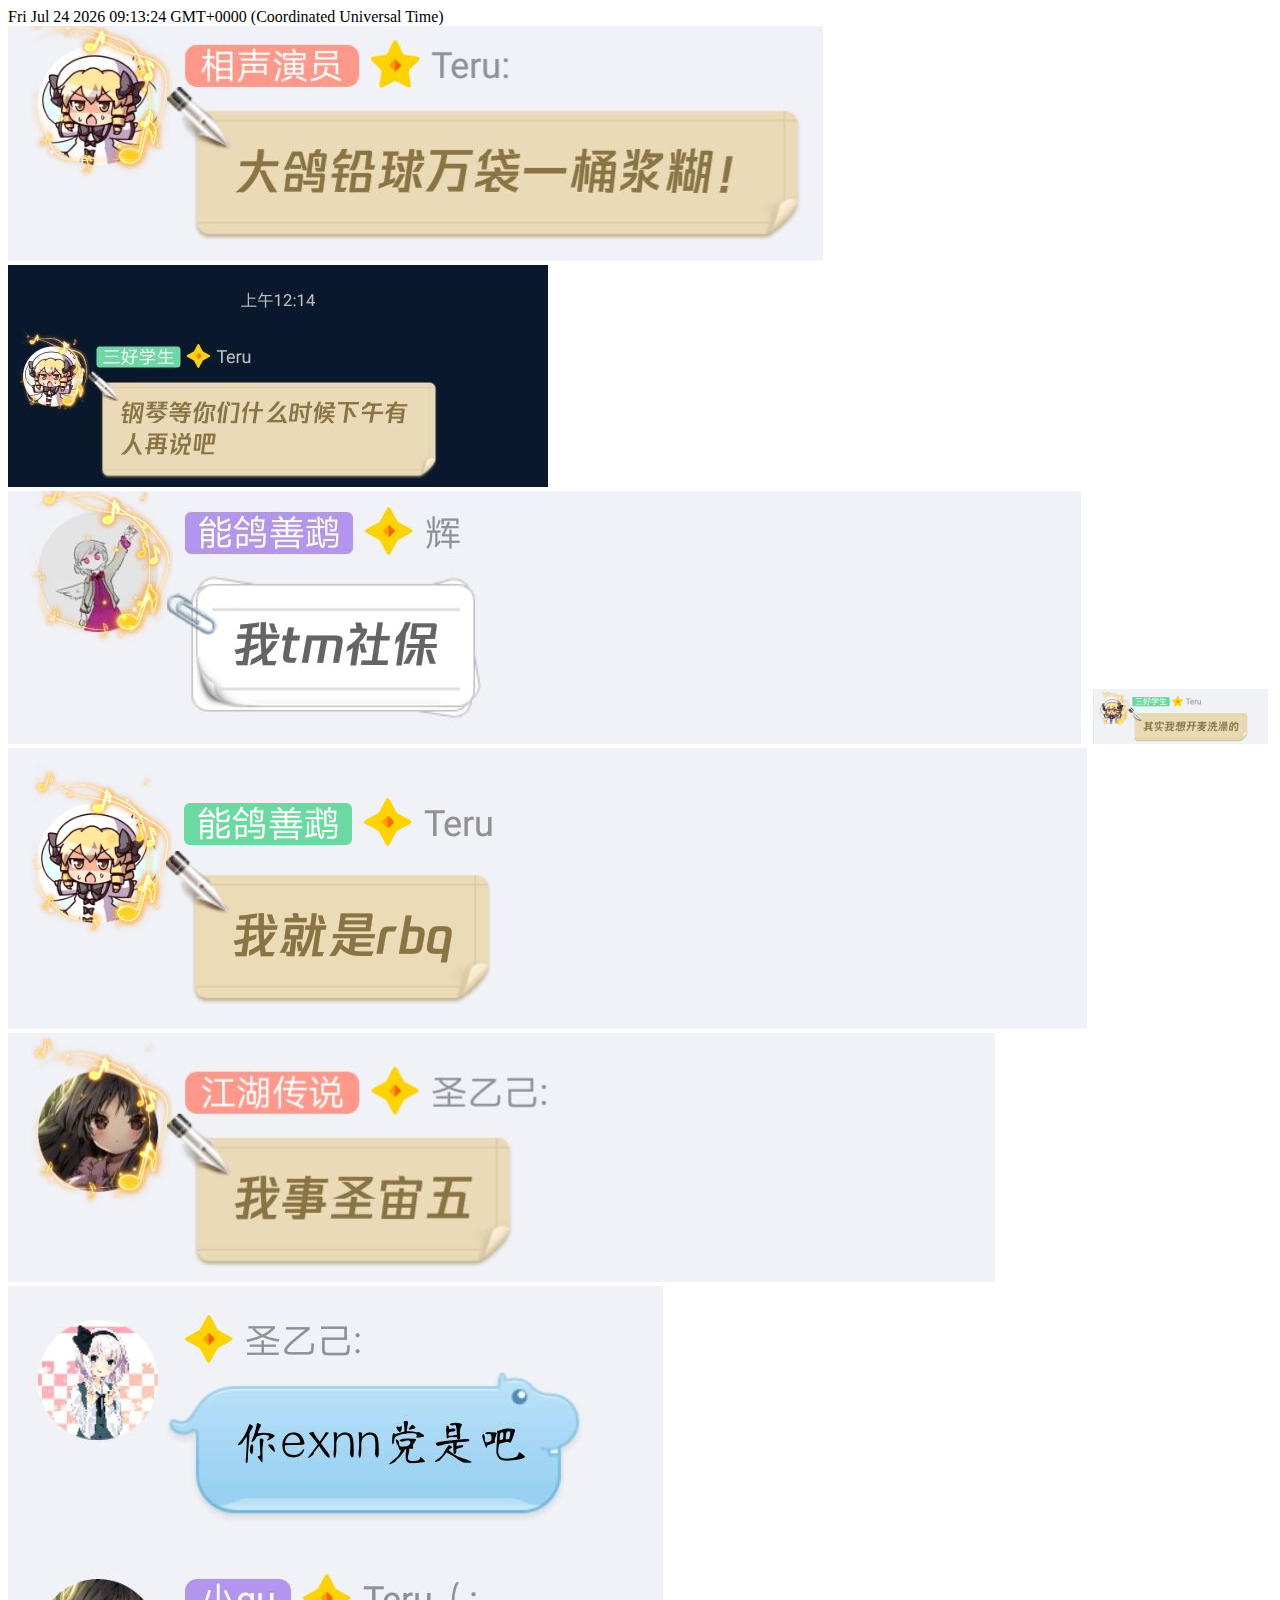
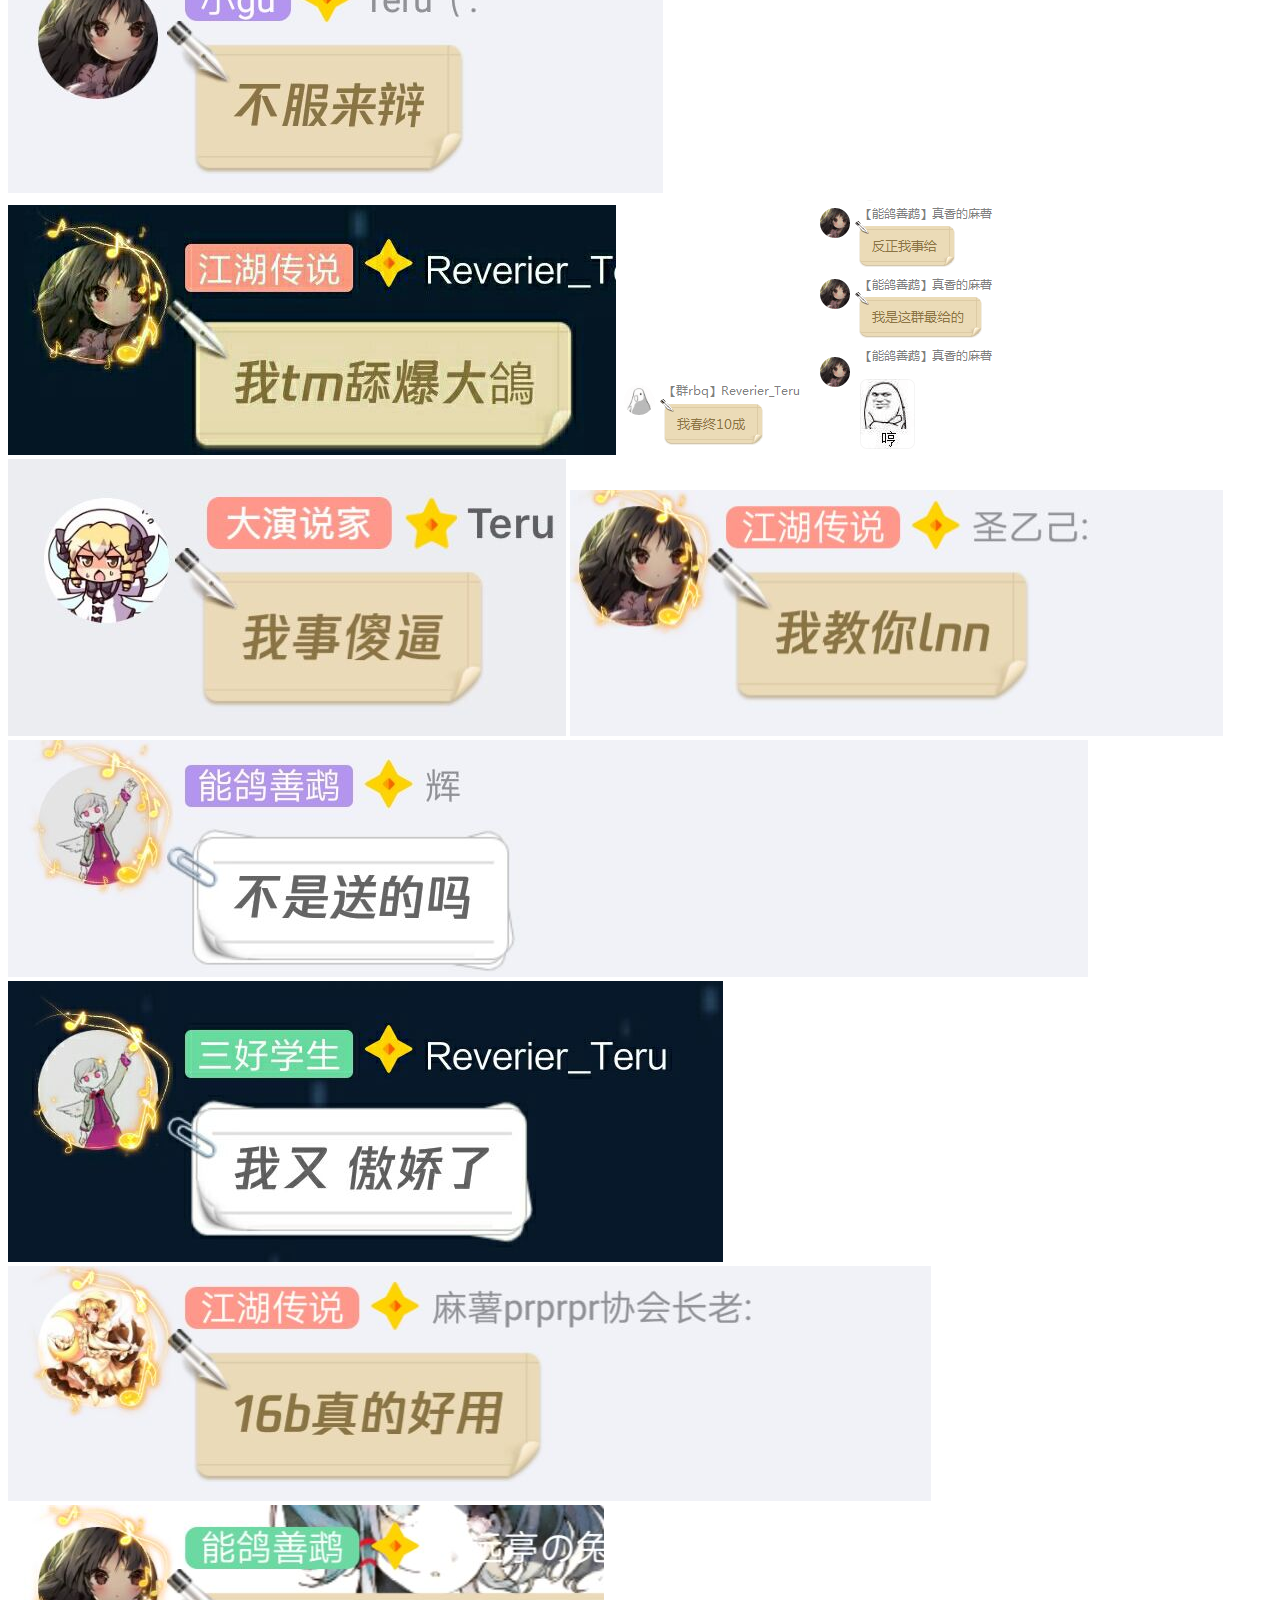
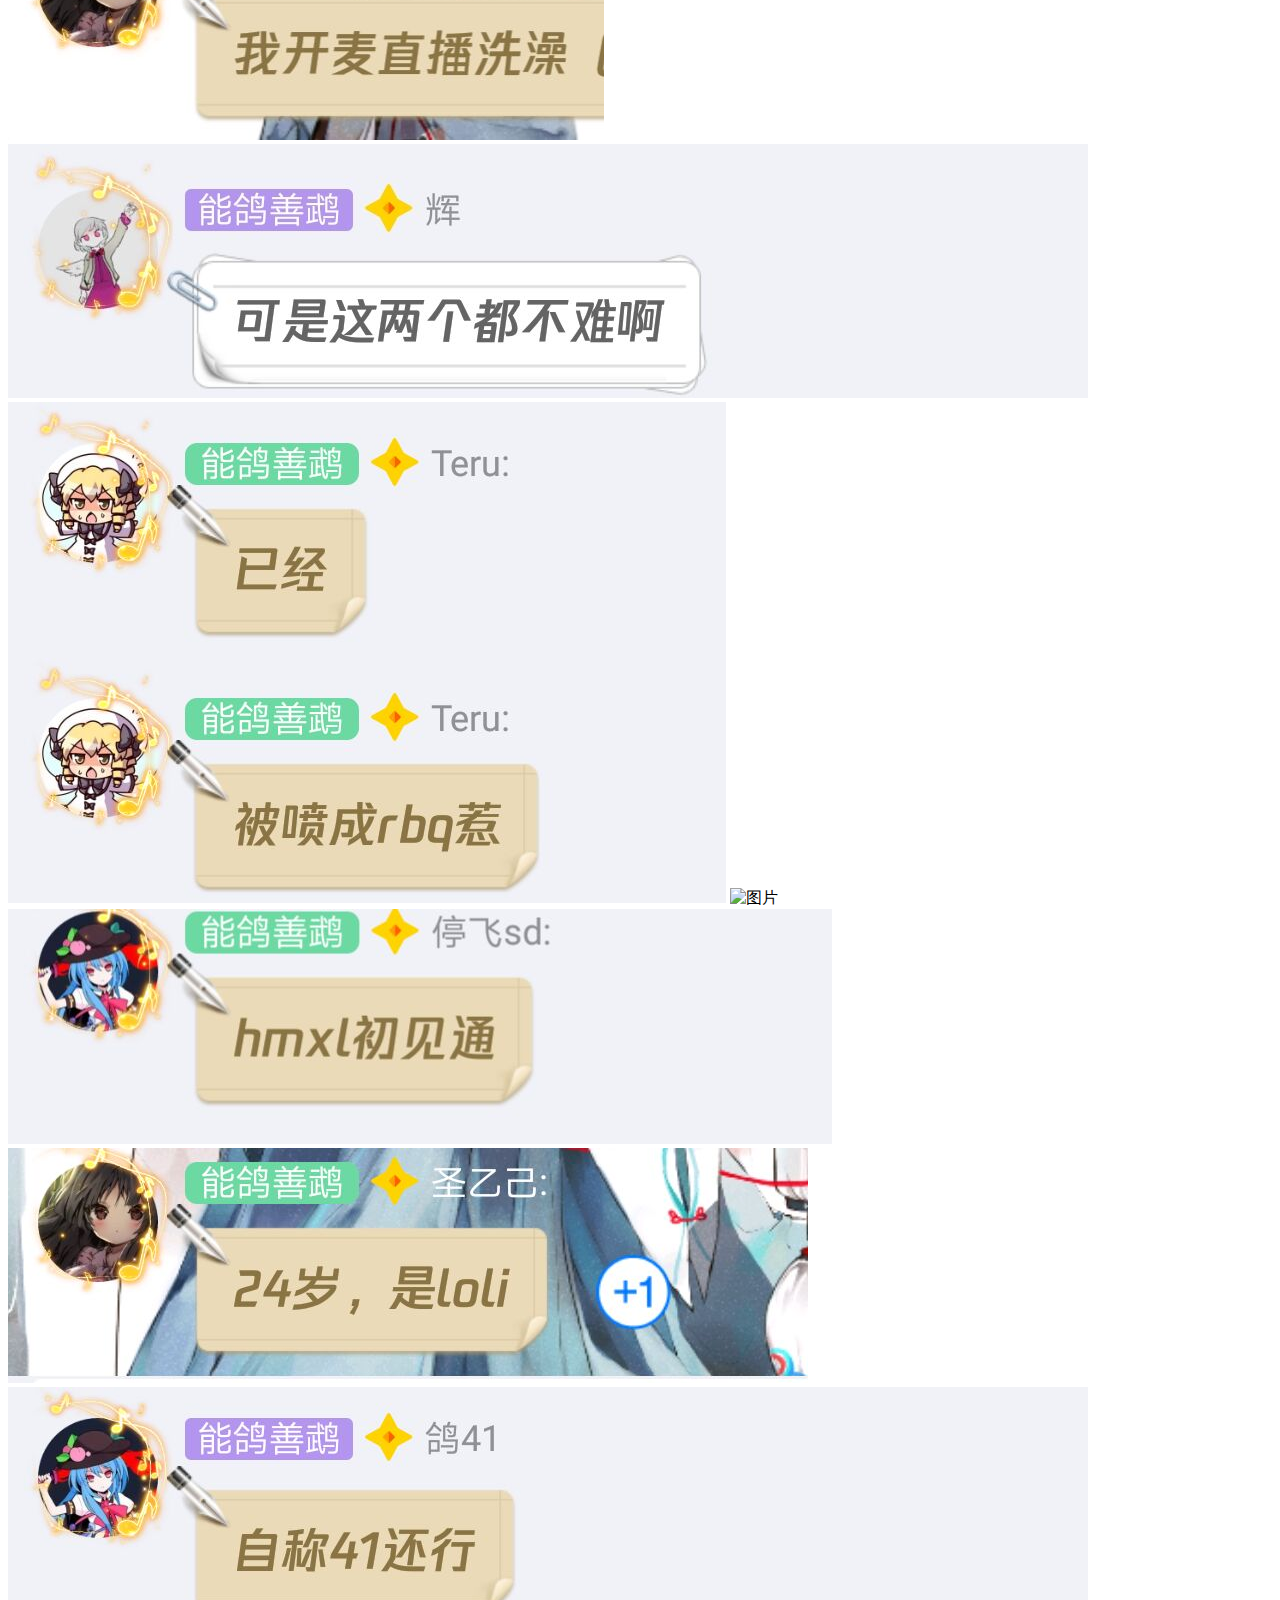
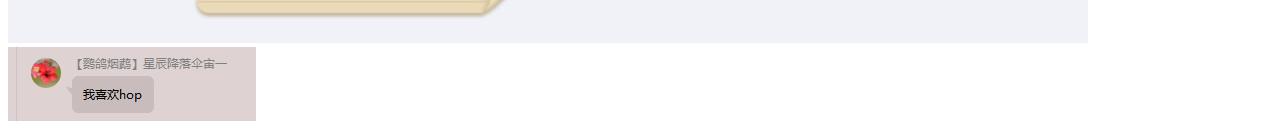
==== commit ed23b01c: "q" ====
--- a/pohai/index.html
+++ b/pohai/index.html
@@ -3,7 +3,7 @@
     <head>
         <meta charset="utf-8">
         <meta HTTP-EQUIV="pragma" CONTENT="no-cache"> 
-        <meta HTTP-EQUIV="Cache-Control" CONTENT="no-store, must-revalidate"> 
+        <meta HTTP-EQUIV="Cache-Control" CONTENT="no-cache"> 
         <meta HTTP-EQUIV="expires" CONTENT="Wed, 26 Feb 1997 08:21:57 GMT"> 
         <meta HTTP-EQUIV="expires" CONTENT="0">
 	    <title>迫害</title>
@@ -32,6 +32,7 @@
         <img src="20.jpg" alt="图片" type="image/jpeg">
         <img src="21.jpg" alt="图片" type="image/jpeg">
         <img src="22.jpg" alt="图片" type="image/jpeg">
+        <img src="23.png" alt="图片" type="image/jpeg">
     </body>
 <script>
     window.onload = show;
